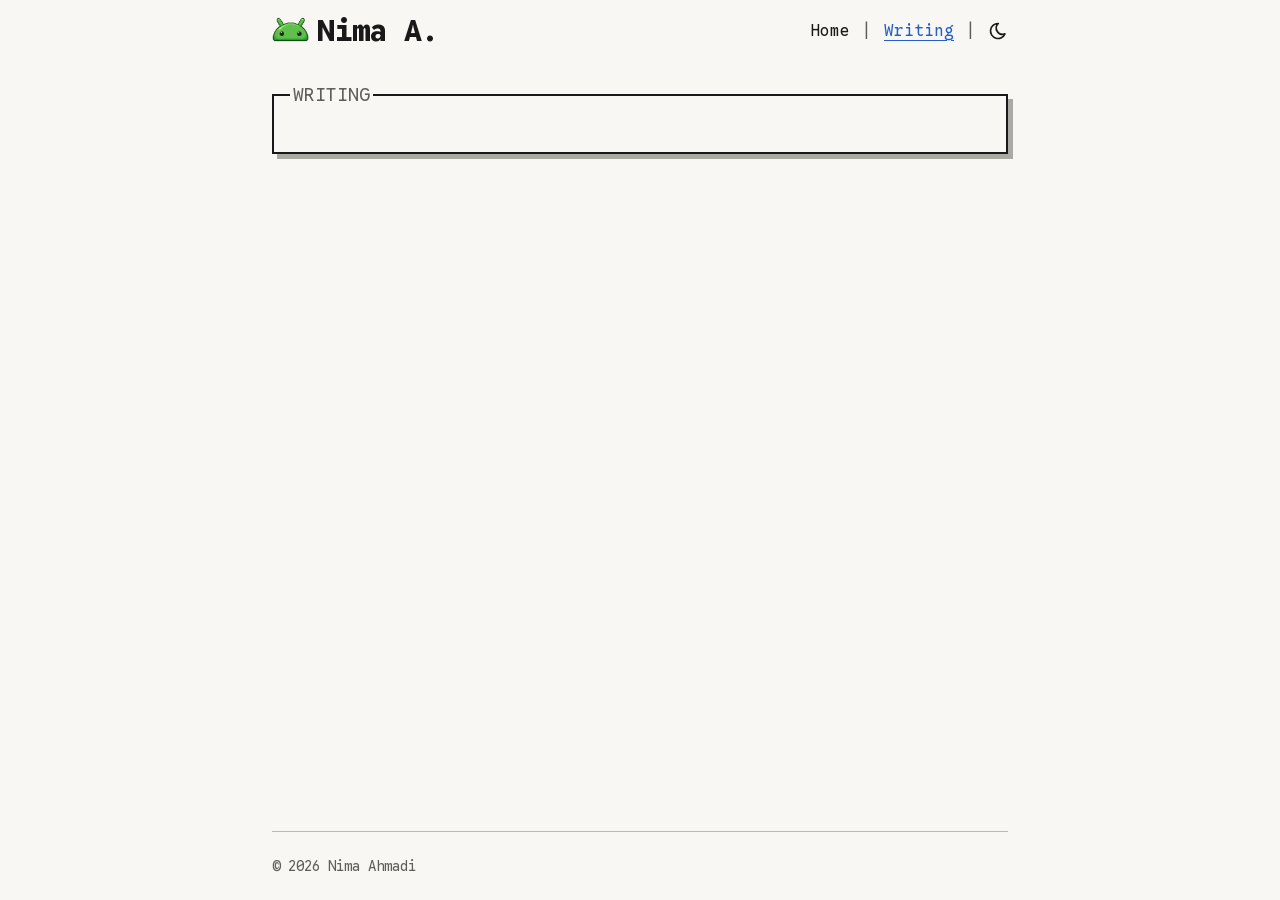
==== posts/index.html @ 6489ce15 "Deploy site" ====
<!DOCTYPE html><html dir="ltr" lang="en" class="overflow-y-scroll scroll-smooth"><head><meta charset="UTF-8"><meta name="viewport" content="width=device-width, initial-scale=1"><link rel="icon" href="/favicon.ico"><link rel="canonical" href="https://nima-ahmadi.github.io/posts/"><meta name="generator" content="Astro v7.2.2"><!-- Font --><style>@font-face{font-family:"Google Sans Code-1a30c214885cb404";src:url("/_astro/fonts/02154cca78ac33f2.woff") format("woff"), url("/_astro/fonts/478e42e4694872ef.ttf") format("truetype");font-display:swap;font-weight:300;font-style:italic;}@font-face{font-family:"Google Sans Code-1a30c214885cb404";src:url("/_astro/fonts/3a32a7a7a67f4f58.woff") format("woff"), url("/_astro/fonts/0863f4f6964aa89c.ttf") format("truetype");font-display:swap;font-weight:400;font-style:italic;}@font-face{font-family:"Google Sans Code-1a30c214885cb404";src:url("/_astro/fonts/a5c5808c25effec9.woff") format("woff"), url("/_astro/fonts/792eded6cb3f0350.ttf") format("truetype");font-display:swap;font-weight:500;font-style:italic;}@font-face{font-family:"Google Sans Code-1a30c214885cb404";src:url("/_astro/fonts/14314705006234cb.woff") format("woff"), url("/_astro/fonts/87d8fc1072d4917b.ttf") format("truetype");font-display:swap;font-weight:600;font-style:italic;}@font-face{font-family:"Google Sans Code-1a30c214885cb404";src:url("/_astro/fonts/c33265ba093eb291.woff") format("woff"), url("/_astro/fonts/ec883ed4db81a7d9.ttf") format("truetype");font-display:swap;font-weight:700;font-style:italic;}@font-face{font-family:"Google Sans Code-1a30c214885cb404";src:url("/_astro/fonts/c26ad40d3b1d9169.woff") format("woff"), url("/_astro/fonts/7a5ee0cfcde31b81.ttf") format("truetype");font-display:swap;font-weight:300;font-style:normal;}@font-face{font-family:"Google Sans Code-1a30c214885cb404";src:url("/_astro/fonts/87ca066ba5b2c7cf.woff") format("woff"), url("/_astro/fonts/f4e25dfe9d6152ec.ttf") format("truetype");font-display:swap;font-weight:400;font-style:normal;}@font-face{font-family:"Google Sans Code-1a30c214885cb404";src:url("/_astro/fonts/a9a0e80c053be3d5.woff") format("woff"), url("/_astro/fonts/a9df48ecd03749e4.ttf") format("truetype");font-display:swap;font-weight:500;font-style:normal;}@font-face{font-family:"Google Sans Code-1a30c214885cb404";src:url("/_astro/fonts/da468df88542c99b.woff") format("woff"), url("/_astro/fonts/90f9809471092714.ttf") format("truetype");font-display:swap;font-weight:600;font-style:normal;}@font-face{font-family:"Google Sans Code-1a30c214885cb404";src:url("/_astro/fonts/f914de358bc554f6.woff") format("woff"), url("/_astro/fonts/dbc9996f99c63e07.ttf") format("truetype");font-display:swap;font-weight:700;font-style:normal;}@font-face{font-family:"Google Sans Code-1a30c214885cb404 fallback: Courier New";src:local("Courier New");font-display:swap;font-weight:300;font-style:italic;size-adjust:99.9837%;ascent-override:96.6157%;descent-override:28.6047%;}@font-face{font-family:"Google Sans Code-1a30c214885cb404 fallback: Courier New";src:local("Courier New");font-display:swap;font-weight:400;font-style:italic;size-adjust:99.9837%;ascent-override:96.6157%;descent-override:28.6047%;}@font-face{font-family:"Google Sans Code-1a30c214885cb404 fallback: Courier New";src:local("Courier New");font-display:swap;font-weight:500;font-style:italic;size-adjust:99.9837%;ascent-override:96.6157%;descent-override:28.6047%;}@font-face{font-family:"Google Sans Code-1a30c214885cb404 fallback: Courier New";src:local("Courier New");font-display:swap;font-weight:600;font-style:italic;size-adjust:99.9837%;ascent-override:96.6157%;descent-override:28.6047%;}@font-face{font-family:"Google Sans Code-1a30c214885cb404 fallback: Courier New";src:local("Courier New");font-display:swap;font-weight:700;font-style:italic;size-adjust:99.9837%;ascent-override:96.6157%;descent-override:28.6047%;}@font-face{font-family:"Google Sans Code-1a30c214885cb404 fallback: Courier New";src:local("Courier New");font-display:swap;font-weight:300;font-style:normal;size-adjust:99.9837%;ascent-override:96.6157%;descent-override:28.6047%;}@font-face{font-family:"Google Sans Code-1a30c214885cb404 fallback: Courier New";src:local("Courier New");font-display:swap;font-weight:400;font-style:normal;size-adjust:99.9837%;ascent-override:96.6157%;descent-override:28.6047%;}@font-face{font-family:"Google Sans Code-1a30c214885cb404 fallback: Courier New";src:local("Courier New");font-display:swap;font-weight:500;font-style:normal;size-adjust:99.9837%;ascent-override:96.6157%;descent-override:28.6047%;}@font-face{font-family:"Google Sans Code-1a30c214885cb404 fallback: Courier New";src:local("Courier New");font-display:swap;font-weight:600;font-style:normal;size-adjust:99.9837%;ascent-override:96.6157%;descent-override:28.6047%;}@font-face{font-family:"Google Sans Code-1a30c214885cb404 fallback: Courier New";src:local("Courier New");font-display:swap;font-weight:700;font-style:normal;size-adjust:99.9837%;ascent-override:96.6157%;descent-override:28.6047%;}:root{--font-google-sans-code:"Google Sans Code-1a30c214885cb404","Google Sans Code-1a30c214885cb404 fallback: Courier New",monospace;}</style><style>@font-face{font-family:"Google Sans Flex-7e3bbe0d5aab8e78";src:url("/_astro/fonts/c007205b157f31c2.woff") format("woff"), url("/_astro/fonts/8dbb9a4ffa7fe621.ttf") format("truetype");font-display:swap;font-weight:400;font-style:normal;font-stretch:normal;}@font-face{font-family:"Google Sans Flex-7e3bbe0d5aab8e78";src:url("/_astro/fonts/96e01c190db98444.woff") format("woff"), url("/_astro/fonts/3e9b206f0b5d7678.ttf") format("truetype");font-display:swap;font-weight:600;font-style:normal;font-stretch:normal;}@font-face{font-family:"Google Sans Flex-7e3bbe0d5aab8e78";src:url("/_astro/fonts/fc94a4844415e57c.woff") format("woff"), url("/_astro/fonts/6ce11a692f69ab77.ttf") format("truetype");font-display:swap;font-weight:700;font-style:normal;font-stretch:normal;}@font-face{font-family:"Google Sans Flex-7e3bbe0d5aab8e78 fallback: Arial";src:local("Arial");font-display:swap;font-weight:400;font-style:normal;size-adjust:101.2784%;ascent-override:95.3806%;descent-override:28.239%;line-gap-override:0%;}@font-face{font-family:"Google Sans Flex-7e3bbe0d5aab8e78 fallback: Arial";src:local("Arial");font-display:swap;font-weight:600;font-style:normal;size-adjust:101.2784%;ascent-override:95.3806%;descent-override:28.239%;line-gap-override:0%;}@font-face{font-family:"Google Sans Flex-7e3bbe0d5aab8e78 fallback: Arial Bold";src:local("Arial Bold");font-display:swap;font-weight:700;font-style:normal;size-adjust:94.0663%;ascent-override:102.6935%;descent-override:30.4041%;line-gap-override:0%;}:root{--font-google-sans-flex:"Google Sans Flex-7e3bbe0d5aab8e78","Google Sans Flex-7e3bbe0d5aab8e78 fallback: Arial","Google Sans Flex-7e3bbe0d5aab8e78 fallback: Arial Bold",system-ui,sans-serif;}</style><!-- Primary meta --><title>Writing | Nima A.</title><meta name="title" content="Writing | Nima A."><meta name="description" content="Notes on software, technology, and things I learn along the way."><meta name="author" content="Nima Ahmadi"><link rel="sitemap" href="/sitemap-index.xml"><!-- Open Graph --><meta property="og:type" content="website"><meta property="og:site_name" content="Nima A."><meta property="og:title" content="Writing | Nima A."><meta property="og:description" content="Notes on software, technology, and things I learn along the way."><meta property="og:url" content="https://nima-ahmadi.github.io/posts/"><meta property="og:image" content="https://nima-ahmadi.github.io/default-og.jpg"><!-- Twitter / X --><meta property="twitter:card" content="summary_large_image"><meta property="twitter:url" content="https://nima-ahmadi.github.io/posts/"><meta property="twitter:title" content="Writing | Nima A."><meta property="twitter:description" content="Notes on software, technology, and things I learn along the way."><meta property="twitter:image" content="https://nima-ahmadi.github.io/default-og.jpg"><!-- RSS autodiscovery --><link rel="alternate" type="application/rss+xml" title="Nima A." href="https://nima-ahmadi.github.io/rss.xml/"><!-- Filled at runtime by theme.ts to match the current background colour --><meta name="theme-color" content=""><!-- Extra head content injected by child layouts (e.g. JSON-LD, article meta) --><!--
      Inline FOUC-prevention script: sets data-theme on <html> before
      the browser paints. Runs synchronously, no defer/async.
    --><script>
      (function () {
        const stored = localStorage.getItem("theme");
        const prefersDark = window.matchMedia(
          "(prefers-color-scheme: dark)"
        ).matches;
        const theme = stored ?? (prefersDark ? "dark" : "light");
        const root = document.firstElementChild;
        root?.setAttribute("data-theme", theme);
        root?.classList.toggle("dark", theme === "dark");
        // Expose value so theme.ts can skip re-detection.
        window.__theme = { value: theme };
      })();
    </script><link rel="stylesheet" href="/_astro/Footer.Ca61XOaS.css"></head><body class="bg-background font-app text-foreground selection:bg-accent/75 selection:text-accent-foreground flex min-h-svh flex-col"><a id="skip-to-content" href="#main-content" class="bg-background text-accent absolute inset-s-16 -top-full z-50 px-3 py-2 backdrop-blur-lg transition-all focus:top-4">Skip to content</a><header class="bg-background sticky top-0 z-40"><div class="app-layout py-4"><div class="flex items-center justify-between gap-4"><a href="/" class="flex shrink-0 items-end gap-2 text-2xl leading-none font-bold tracking-tight sm:text-3xl"><span class="mb-[0.12em] w-[1.98rem] shrink-0 sm:w-[2.34rem]" aria-hidden="true"><img src="/android-title.png" alt="" class="block h-auto w-full"></span><span>Nima A.</span></a><nav id="nav-menu" class="shrink-0 text-sm sm:text-base" aria-label="Primary navigation"><ul id="menu-items" class="[&amp;&gt;li+li]:before:text-muted-foreground flex items-center whitespace-nowrap [&amp;&gt;li+li]:before:mx-1.5 [&amp;&gt;li+li]:before:content-['|'] sm:[&amp;&gt;li+li]:before:mx-3"><li><a href="/" class="hover:text-accent">Home</a></li><li><a href="/posts/" class="hover:text-accent active-nav">Writing</a></li><li class="inline-flex items-center"><button id="theme-btn" class="hover:text-accent relative size-5" title="Toggle theme" aria-label="auto" aria-live="polite"><svg width="24" height="24" fill="none" stroke="currentColor" stroke-linecap="round" stroke-linejoin="round" stroke-width="2" class="absolute top-1/2 left-1/2 size-5 -translate-1/2 scale-100 rotate-0 transition-all dark:scale-0 dark:-rotate-90" viewBox="0 0 24 24"><path stroke="none" d="M0 0h24v24H0z" /><path d="M12 3h.393a7.5 7.5 0 0 0 7.92 12.446A9 9 0 1 1 12 2.992z" /></svg><svg width="24" height="24" fill="none" stroke="currentColor" stroke-linecap="round" stroke-linejoin="round" stroke-width="2" class="absolute top-1/2 left-1/2 size-5 -translate-1/2 scale-0 rotate-90 transition-all dark:scale-100 dark:rotate-0" viewBox="0 0 24 24"><path stroke="none" d="M0 0h24v24H0z" /><path d="M14.828 14.828a4 4 0 1 0-5.656-5.656 4 4 0 0 0 5.656 5.656M6.343 17.657l-1.414 1.414M6.343 6.343 4.929 4.929M17.657 6.343l1.414-1.414M17.657 17.657l1.414 1.414M4 12H2M12 4V2M20 12h2M12 20v2" /></svg></button></li></ul></nav></div></div></header><script type="module">function e(){let e=document.getElementById(`skip-to-content`);e&&e.addEventListener(`click`,e=>{if(e.defaultPrevented||e.metaKey||e.ctrlKey||e.shiftKey||e.button!==0)return;e.preventDefault();let t=document.getElementById(`main-content`);t&&(t.setAttribute(`tabindex`,`-1`),t.addEventListener(`blur`,()=>t.removeAttribute(`tabindex`),{once:!0}),t.focus(),t.scrollIntoView({behavior:`smooth`}))})}e(),document.addEventListener(`astro:after-swap`,e);</script><main id="main-content" class="app-layout pb-10"><section class="resume-box px-4 pt-7 pb-5 sm:px-5 sm:pt-8 sm:pb-6"><h1 class="resume-box__title uppercase">Writing</h1><ul></ul></section></main><footer class="app-layout mt-auto"><div class="resume-rule text-muted-foreground flex items-center border-t py-6 text-sm"><span>&#169; 2026 Nima Ahmadi</span></div></footer><script type="module">var e=`theme`,t=`light`,n=`dark`;function r(){return localStorage.getItem(e)||(window.matchMedia(`(prefers-color-scheme: dark)`).matches?n:t)}var i=window.__theme?.value??r();function a(){localStorage.setItem(e,i),o()}function o(){let e=document.firstElementChild;e?.setAttribute(`data-theme`,i),e?.classList.toggle(`dark`,i===n),document.querySelector(`#theme-btn`)?.setAttribute(`aria-label`,i);let t=window.getComputedStyle(document.body).backgroundColor;document.querySelector(`meta[name='theme-color']`)?.setAttribute(`content`,t)}function s(){o(),document.querySelector(`#theme-btn`)?.addEventListener(`click`,()=>{i=i===t?n:t,a()})}s(),document.addEventListener(`astro:after-swap`,s),document.addEventListener(`astro:before-swap`,e=>{let t=document.querySelector(`meta[name='theme-color']`)?.getAttribute(`content`);t&&e.newDocument.querySelector(`meta[name='theme-color']`)?.setAttribute(`content`,t)}),window.matchMedia(`(prefers-color-scheme: dark)`).addEventListener(`change`,({matches:e})=>{i=e?n:t,a()});</script><!-- Cloudflare Web Analytics --><script type="module" src="https://static.cloudflareinsights.com/beacon.min.js" data-cf-beacon="{&quot;token&quot;:&quot;90bd31f559d44cb6887a6558af90f5fe&quot;}"></script><!-- End Cloudflare Web Analytics --></body></html>
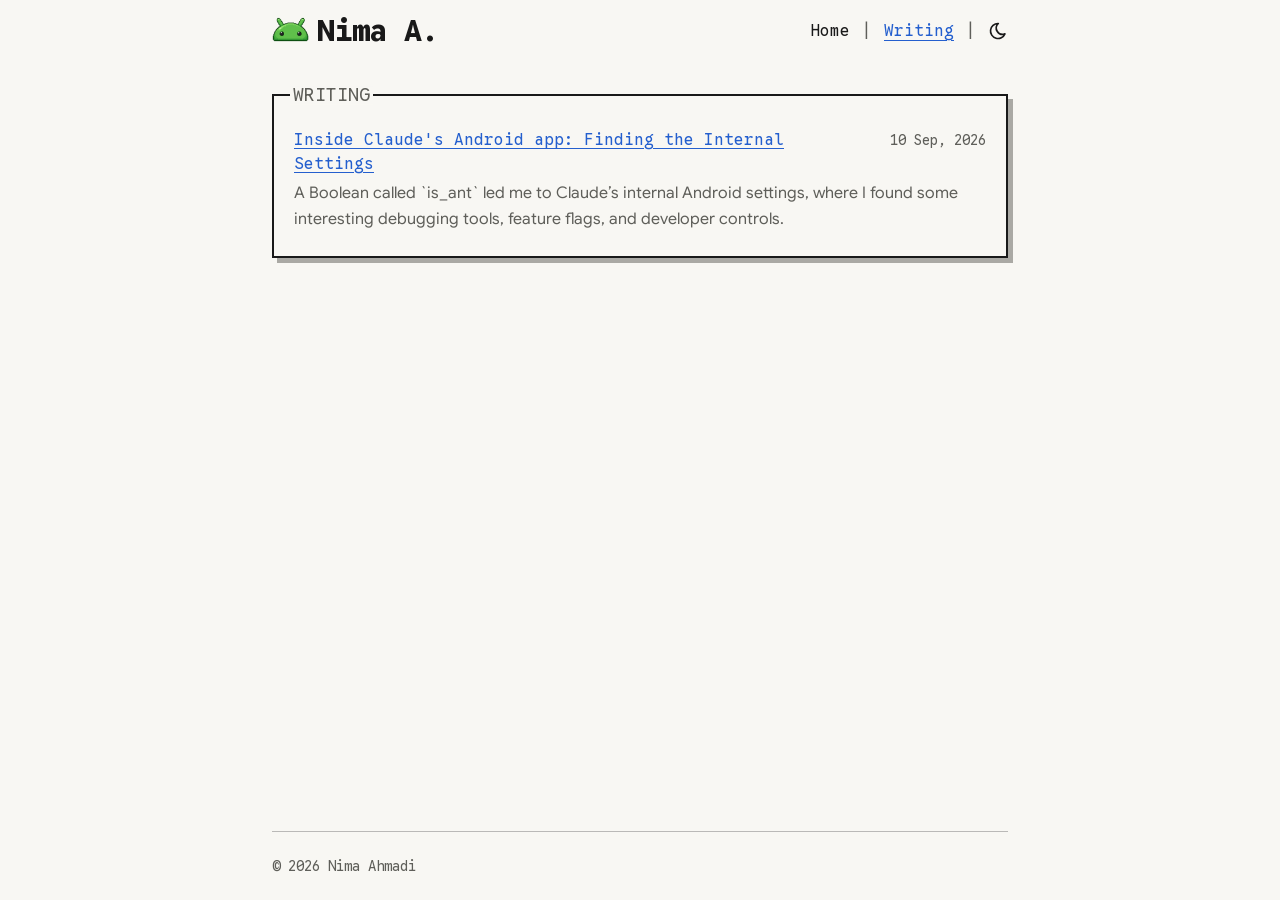
==== commit abf3e37a: "Deploy site" ====
--- a/posts/index.html
+++ b/posts/index.html
@@ -14,4 +14,4 @@
         // Expose value so theme.ts can skip re-detection.
         window.__theme = { value: theme };
       })();
-    </script><link rel="stylesheet" href="/_astro/Footer.Ca61XOaS.css"></head><body class="bg-background font-app text-foreground selection:bg-accent/75 selection:text-accent-foreground flex min-h-svh flex-col"><a id="skip-to-content" href="#main-content" class="bg-background text-accent absolute inset-s-16 -top-full z-50 px-3 py-2 backdrop-blur-lg transition-all focus:top-4">Skip to content</a><header class="bg-background sticky top-0 z-40"><div class="app-layout py-4"><div class="flex items-center justify-between gap-4"><a href="/" class="flex shrink-0 items-end gap-2 text-2xl leading-none font-bold tracking-tight sm:text-3xl"><span class="mb-[0.12em] w-[1.98rem] shrink-0 sm:w-[2.34rem]" aria-hidden="true"><img src="/android-title.png" alt="" class="block h-auto w-full"></span><span>Nima A.</span></a><nav id="nav-menu" class="shrink-0 text-sm sm:text-base" aria-label="Primary navigation"><ul id="menu-items" class="[&amp;&gt;li+li]:before:text-muted-foreground flex items-center whitespace-nowrap [&amp;&gt;li+li]:before:mx-1.5 [&amp;&gt;li+li]:before:content-['|'] sm:[&amp;&gt;li+li]:before:mx-3"><li><a href="/" class="hover:text-accent">Home</a></li><li><a href="/posts/" class="hover:text-accent active-nav">Writing</a></li><li class="inline-flex items-center"><button id="theme-btn" class="hover:text-accent relative size-5" title="Toggle theme" aria-label="auto" aria-live="polite"><svg width="24" height="24" fill="none" stroke="currentColor" stroke-linecap="round" stroke-linejoin="round" stroke-width="2" class="absolute top-1/2 left-1/2 size-5 -translate-1/2 scale-100 rotate-0 transition-all dark:scale-0 dark:-rotate-90" viewBox="0 0 24 24"><path stroke="none" d="M0 0h24v24H0z" /><path d="M12 3h.393a7.5 7.5 0 0 0 7.92 12.446A9 9 0 1 1 12 2.992z" /></svg><svg width="24" height="24" fill="none" stroke="currentColor" stroke-linecap="round" stroke-linejoin="round" stroke-width="2" class="absolute top-1/2 left-1/2 size-5 -translate-1/2 scale-0 rotate-90 transition-all dark:scale-100 dark:rotate-0" viewBox="0 0 24 24"><path stroke="none" d="M0 0h24v24H0z" /><path d="M14.828 14.828a4 4 0 1 0-5.656-5.656 4 4 0 0 0 5.656 5.656M6.343 17.657l-1.414 1.414M6.343 6.343 4.929 4.929M17.657 6.343l1.414-1.414M17.657 17.657l1.414 1.414M4 12H2M12 4V2M20 12h2M12 20v2" /></svg></button></li></ul></nav></div></div></header><script type="module">function e(){let e=document.getElementById(`skip-to-content`);e&&e.addEventListener(`click`,e=>{if(e.defaultPrevented||e.metaKey||e.ctrlKey||e.shiftKey||e.button!==0)return;e.preventDefault();let t=document.getElementById(`main-content`);t&&(t.setAttribute(`tabindex`,`-1`),t.addEventListener(`blur`,()=>t.removeAttribute(`tabindex`),{once:!0}),t.focus(),t.scrollIntoView({behavior:`smooth`}))})}e(),document.addEventListener(`astro:after-swap`,e);</script><main id="main-content" class="app-layout pb-10"><section class="resume-box px-4 pt-7 pb-5 sm:px-5 sm:pt-8 sm:pb-6"><h1 class="resume-box__title uppercase">Writing</h1><ul></ul></section></main><footer class="app-layout mt-auto"><div class="resume-rule text-muted-foreground flex items-center border-t py-6 text-sm"><span>&#169; 2026 Nima Ahmadi</span></div></footer><script type="module">var e=`theme`,t=`light`,n=`dark`;function r(){return localStorage.getItem(e)||(window.matchMedia(`(prefers-color-scheme: dark)`).matches?n:t)}var i=window.__theme?.value??r();function a(){localStorage.setItem(e,i),o()}function o(){let e=document.firstElementChild;e?.setAttribute(`data-theme`,i),e?.classList.toggle(`dark`,i===n),document.querySelector(`#theme-btn`)?.setAttribute(`aria-label`,i);let t=window.getComputedStyle(document.body).backgroundColor;document.querySelector(`meta[name='theme-color']`)?.setAttribute(`content`,t)}function s(){o(),document.querySelector(`#theme-btn`)?.addEventListener(`click`,()=>{i=i===t?n:t,a()})}s(),document.addEventListener(`astro:after-swap`,s),document.addEventListener(`astro:before-swap`,e=>{let t=document.querySelector(`meta[name='theme-color']`)?.getAttribute(`content`);t&&e.newDocument.querySelector(`meta[name='theme-color']`)?.setAttribute(`content`,t)}),window.matchMedia(`(prefers-color-scheme: dark)`).addEventListener(`change`,({matches:e})=>{i=e?n:t,a()});</script><!-- Cloudflare Web Analytics --><script type="module" src="https://static.cloudflareinsights.com/beacon.min.js" data-cf-beacon="{&quot;token&quot;:&quot;90bd31f559d44cb6887a6558af90f5fe&quot;}"></script><!-- End Cloudflare Web Analytics --></body></html>+    </script><link rel="stylesheet" href="/_astro/Footer.AGkFsKWW.css"></head><body class="bg-background font-app text-foreground selection:bg-accent/75 selection:text-accent-foreground flex min-h-svh flex-col"><a id="skip-to-content" href="#main-content" class="bg-background text-accent absolute inset-s-16 -top-full z-50 px-3 py-2 backdrop-blur-lg transition-all focus:top-4">Skip to content</a><header class="bg-background sticky top-0 z-40"><div class="app-layout py-4"><div class="flex items-center justify-between gap-4"><a href="/" class="flex shrink-0 items-end gap-2 text-2xl leading-none font-bold tracking-tight sm:text-3xl"><span class="mb-[0.12em] w-[1.98rem] shrink-0 sm:w-[2.34rem]" aria-hidden="true"><img src="/android-title.png" alt="" class="block h-auto w-full"></span><span>Nima A.</span></a><nav id="nav-menu" class="shrink-0 text-sm sm:text-base" aria-label="Primary navigation"><ul id="menu-items" class="[&amp;&gt;li+li]:before:text-muted-foreground flex items-center whitespace-nowrap [&amp;&gt;li+li]:before:mx-1.5 [&amp;&gt;li+li]:before:content-['|'] sm:[&amp;&gt;li+li]:before:mx-3"><li><a href="/" class="hover:text-accent">Home</a></li><li><a href="/posts/" class="hover:text-accent active-nav">Writing</a></li><li class="inline-flex items-center"><button id="theme-btn" class="hover:text-accent relative size-5" title="Toggle theme" aria-label="auto" aria-live="polite"><svg width="24" height="24" fill="none" stroke="currentColor" stroke-linecap="round" stroke-linejoin="round" stroke-width="2" class="absolute top-1/2 left-1/2 size-5 -translate-1/2 scale-100 rotate-0 transition-all dark:scale-0 dark:-rotate-90" viewBox="0 0 24 24"><path stroke="none" d="M0 0h24v24H0z" /><path d="M12 3h.393a7.5 7.5 0 0 0 7.92 12.446A9 9 0 1 1 12 2.992z" /></svg><svg width="24" height="24" fill="none" stroke="currentColor" stroke-linecap="round" stroke-linejoin="round" stroke-width="2" class="absolute top-1/2 left-1/2 size-5 -translate-1/2 scale-0 rotate-90 transition-all dark:scale-100 dark:rotate-0" viewBox="0 0 24 24"><path stroke="none" d="M0 0h24v24H0z" /><path d="M14.828 14.828a4 4 0 1 0-5.656-5.656 4 4 0 0 0 5.656 5.656M6.343 17.657l-1.414 1.414M6.343 6.343 4.929 4.929M17.657 6.343l1.414-1.414M17.657 17.657l1.414 1.414M4 12H2M12 4V2M20 12h2M12 20v2" /></svg></button></li></ul></nav></div></div></header><script type="module">function e(){let e=document.getElementById(`skip-to-content`);e&&e.addEventListener(`click`,e=>{if(e.defaultPrevented||e.metaKey||e.ctrlKey||e.shiftKey||e.button!==0)return;e.preventDefault();let t=document.getElementById(`main-content`);t&&(t.setAttribute(`tabindex`,`-1`),t.addEventListener(`blur`,()=>t.removeAttribute(`tabindex`),{once:!0}),t.focus(),t.scrollIntoView({behavior:`smooth`}))})}e(),document.addEventListener(`astro:after-swap`,e);</script><main id="main-content" class="app-layout pb-10"><section class="resume-box px-4 pt-7 pb-5 sm:px-5 sm:pt-8 sm:pb-6"><h1 class="resume-box__title uppercase">Writing</h1><ul><li class="group resume-rule relative border-b py-4 first:pt-0 last:border-b-0 last:pb-0"><div class="flex flex-col gap-x-5 sm:flex-row sm:items-baseline sm:justify-between"><a href="/posts/claude-android-internal-settings/" class="resume-link after:absolute after:inset-0 after:content-['']"><h2 class="text-base font-normal">Inside Claude&#39;s Android app: Finding the Internal Settings</h2></a><div class="text-muted-foreground flex items-center gap-x-1 shrink-0 [&amp;_time]:text-sm"><time class="text-xs" datetime="2026-09-10T04:00:00.000Z">10 Sep, 2026</time></div></div><p class="text-muted-foreground font-article mt-1 text-base leading-relaxed">A Boolean called `is_ant` led me to Claude’s internal Android settings, where I found some interesting debugging tools, feature flags, and developer controls.</p></li></ul></section></main><footer class="app-layout mt-auto"><div class="resume-rule text-muted-foreground flex items-center border-t py-6 text-sm"><span>&#169; 2026 Nima Ahmadi</span></div></footer><script type="module">var e=`theme`,t=`light`,n=`dark`;function r(){return localStorage.getItem(e)||(window.matchMedia(`(prefers-color-scheme: dark)`).matches?n:t)}var i=window.__theme?.value??r();function a(){localStorage.setItem(e,i),o()}function o(){let e=document.firstElementChild;e?.setAttribute(`data-theme`,i),e?.classList.toggle(`dark`,i===n),document.querySelector(`#theme-btn`)?.setAttribute(`aria-label`,i);let t=window.getComputedStyle(document.body).backgroundColor;document.querySelector(`meta[name='theme-color']`)?.setAttribute(`content`,t)}function s(){o(),document.querySelector(`#theme-btn`)?.addEventListener(`click`,()=>{i=i===t?n:t,a()})}s(),document.addEventListener(`astro:after-swap`,s),document.addEventListener(`astro:before-swap`,e=>{let t=document.querySelector(`meta[name='theme-color']`)?.getAttribute(`content`);t&&e.newDocument.querySelector(`meta[name='theme-color']`)?.setAttribute(`content`,t)}),window.matchMedia(`(prefers-color-scheme: dark)`).addEventListener(`change`,({matches:e})=>{i=e?n:t,a()});</script><!-- Cloudflare Web Analytics --><script type="module" src="https://static.cloudflareinsights.com/beacon.min.js" data-cf-beacon="{&quot;token&quot;:&quot;90bd31f559d44cb6887a6558af90f5fe&quot;}"></script><!-- End Cloudflare Web Analytics --></body></html>
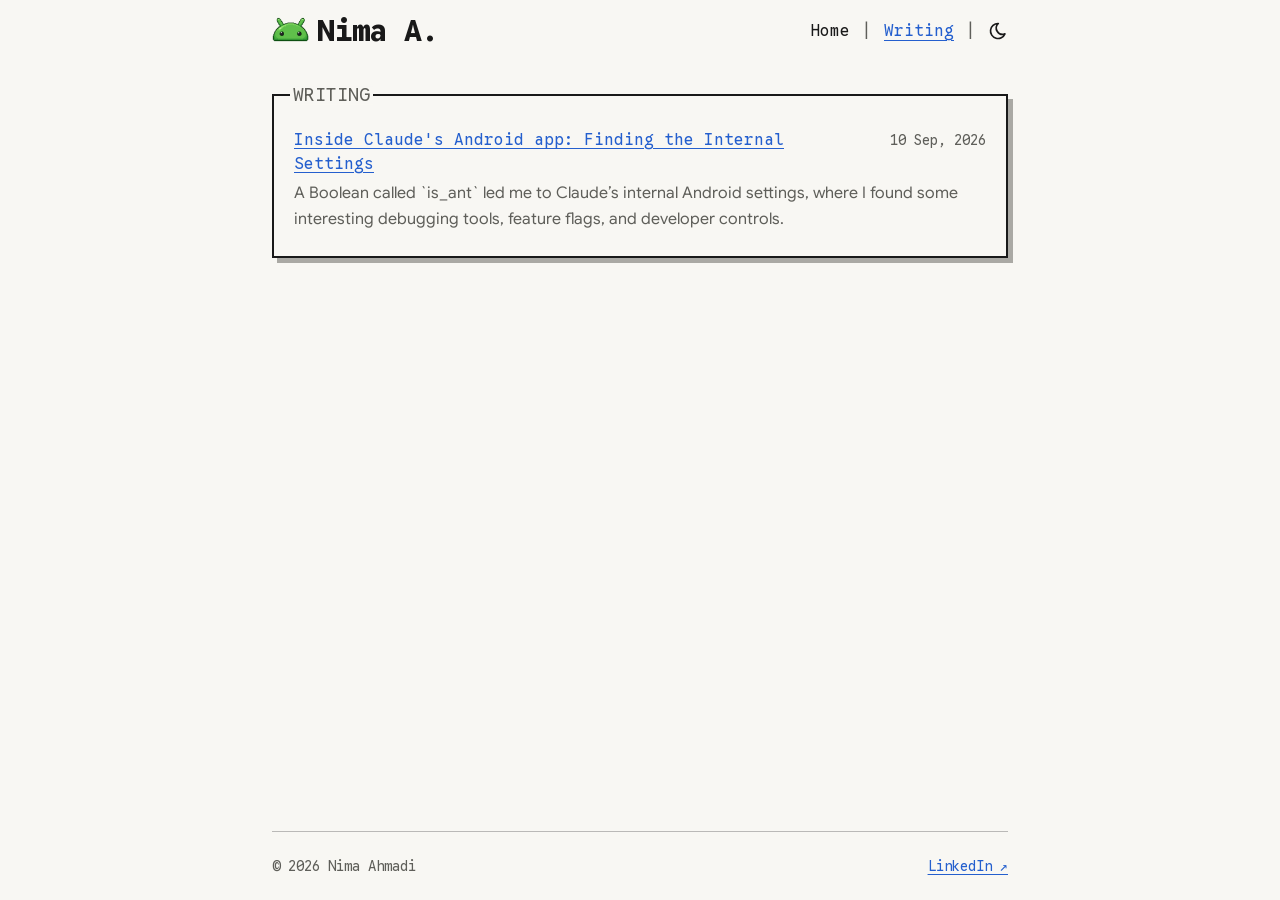
==== commit f00a5d2d: "Deploy site" ====
--- a/posts/index.html
+++ b/posts/index.html
@@ -1,4 +1,4 @@
-<!DOCTYPE html><html dir="ltr" lang="en" class="overflow-y-scroll scroll-smooth"><head><meta charset="UTF-8"><meta name="viewport" content="width=device-width, initial-scale=1"><link rel="icon" href="/favicon.ico"><link rel="canonical" href="https://nima-ahmadi.github.io/posts/"><meta name="generator" content="Astro v7.2.2"><!-- Font --><style>@font-face{font-family:"Google Sans Code-1a30c214885cb404";src:url("/_astro/fonts/02154cca78ac33f2.woff") format("woff"), url("/_astro/fonts/478e42e4694872ef.ttf") format("truetype");font-display:swap;font-weight:300;font-style:italic;}@font-face{font-family:"Google Sans Code-1a30c214885cb404";src:url("/_astro/fonts/3a32a7a7a67f4f58.woff") format("woff"), url("/_astro/fonts/0863f4f6964aa89c.ttf") format("truetype");font-display:swap;font-weight:400;font-style:italic;}@font-face{font-family:"Google Sans Code-1a30c214885cb404";src:url("/_astro/fonts/a5c5808c25effec9.woff") format("woff"), url("/_astro/fonts/792eded6cb3f0350.ttf") format("truetype");font-display:swap;font-weight:500;font-style:italic;}@font-face{font-family:"Google Sans Code-1a30c214885cb404";src:url("/_astro/fonts/14314705006234cb.woff") format("woff"), url("/_astro/fonts/87d8fc1072d4917b.ttf") format("truetype");font-display:swap;font-weight:600;font-style:italic;}@font-face{font-family:"Google Sans Code-1a30c214885cb404";src:url("/_astro/fonts/c33265ba093eb291.woff") format("woff"), url("/_astro/fonts/ec883ed4db81a7d9.ttf") format("truetype");font-display:swap;font-weight:700;font-style:italic;}@font-face{font-family:"Google Sans Code-1a30c214885cb404";src:url("/_astro/fonts/c26ad40d3b1d9169.woff") format("woff"), url("/_astro/fonts/7a5ee0cfcde31b81.ttf") format("truetype");font-display:swap;font-weight:300;font-style:normal;}@font-face{font-family:"Google Sans Code-1a30c214885cb404";src:url("/_astro/fonts/87ca066ba5b2c7cf.woff") format("woff"), url("/_astro/fonts/f4e25dfe9d6152ec.ttf") format("truetype");font-display:swap;font-weight:400;font-style:normal;}@font-face{font-family:"Google Sans Code-1a30c214885cb404";src:url("/_astro/fonts/a9a0e80c053be3d5.woff") format("woff"), url("/_astro/fonts/a9df48ecd03749e4.ttf") format("truetype");font-display:swap;font-weight:500;font-style:normal;}@font-face{font-family:"Google Sans Code-1a30c214885cb404";src:url("/_astro/fonts/da468df88542c99b.woff") format("woff"), url("/_astro/fonts/90f9809471092714.ttf") format("truetype");font-display:swap;font-weight:600;font-style:normal;}@font-face{font-family:"Google Sans Code-1a30c214885cb404";src:url("/_astro/fonts/f914de358bc554f6.woff") format("woff"), url("/_astro/fonts/dbc9996f99c63e07.ttf") format("truetype");font-display:swap;font-weight:700;font-style:normal;}@font-face{font-family:"Google Sans Code-1a30c214885cb404 fallback: Courier New";src:local("Courier New");font-display:swap;font-weight:300;font-style:italic;size-adjust:99.9837%;ascent-override:96.6157%;descent-override:28.6047%;}@font-face{font-family:"Google Sans Code-1a30c214885cb404 fallback: Courier New";src:local("Courier New");font-display:swap;font-weight:400;font-style:italic;size-adjust:99.9837%;ascent-override:96.6157%;descent-override:28.6047%;}@font-face{font-family:"Google Sans Code-1a30c214885cb404 fallback: Courier New";src:local("Courier New");font-display:swap;font-weight:500;font-style:italic;size-adjust:99.9837%;ascent-override:96.6157%;descent-override:28.6047%;}@font-face{font-family:"Google Sans Code-1a30c214885cb404 fallback: Courier New";src:local("Courier New");font-display:swap;font-weight:600;font-style:italic;size-adjust:99.9837%;ascent-override:96.6157%;descent-override:28.6047%;}@font-face{font-family:"Google Sans Code-1a30c214885cb404 fallback: Courier New";src:local("Courier New");font-display:swap;font-weight:700;font-style:italic;size-adjust:99.9837%;ascent-override:96.6157%;descent-override:28.6047%;}@font-face{font-family:"Google Sans Code-1a30c214885cb404 fallback: Courier New";src:local("Courier New");font-display:swap;font-weight:300;font-style:normal;size-adjust:99.9837%;ascent-override:96.6157%;descent-override:28.6047%;}@font-face{font-family:"Google Sans Code-1a30c214885cb404 fallback: Courier New";src:local("Courier New");font-display:swap;font-weight:400;font-style:normal;size-adjust:99.9837%;ascent-override:96.6157%;descent-override:28.6047%;}@font-face{font-family:"Google Sans Code-1a30c214885cb404 fallback: Courier New";src:local("Courier New");font-display:swap;font-weight:500;font-style:normal;size-adjust:99.9837%;ascent-override:96.6157%;descent-override:28.6047%;}@font-face{font-family:"Google Sans Code-1a30c214885cb404 fallback: Courier New";src:local("Courier New");font-display:swap;font-weight:600;font-style:normal;size-adjust:99.9837%;ascent-override:96.6157%;descent-override:28.6047%;}@font-face{font-family:"Google Sans Code-1a30c214885cb404 fallback: Courier New";src:local("Courier New");font-display:swap;font-weight:700;font-style:normal;size-adjust:99.9837%;ascent-override:96.6157%;descent-override:28.6047%;}:root{--font-google-sans-code:"Google Sans Code-1a30c214885cb404","Google Sans Code-1a30c214885cb404 fallback: Courier New",monospace;}</style><style>@font-face{font-family:"Google Sans Flex-7e3bbe0d5aab8e78";src:url("/_astro/fonts/c007205b157f31c2.woff") format("woff"), url("/_astro/fonts/8dbb9a4ffa7fe621.ttf") format("truetype");font-display:swap;font-weight:400;font-style:normal;font-stretch:normal;}@font-face{font-family:"Google Sans Flex-7e3bbe0d5aab8e78";src:url("/_astro/fonts/96e01c190db98444.woff") format("woff"), url("/_astro/fonts/3e9b206f0b5d7678.ttf") format("truetype");font-display:swap;font-weight:600;font-style:normal;font-stretch:normal;}@font-face{font-family:"Google Sans Flex-7e3bbe0d5aab8e78";src:url("/_astro/fonts/fc94a4844415e57c.woff") format("woff"), url("/_astro/fonts/6ce11a692f69ab77.ttf") format("truetype");font-display:swap;font-weight:700;font-style:normal;font-stretch:normal;}@font-face{font-family:"Google Sans Flex-7e3bbe0d5aab8e78 fallback: Arial";src:local("Arial");font-display:swap;font-weight:400;font-style:normal;size-adjust:101.2784%;ascent-override:95.3806%;descent-override:28.239%;line-gap-override:0%;}@font-face{font-family:"Google Sans Flex-7e3bbe0d5aab8e78 fallback: Arial";src:local("Arial");font-display:swap;font-weight:600;font-style:normal;size-adjust:101.2784%;ascent-override:95.3806%;descent-override:28.239%;line-gap-override:0%;}@font-face{font-family:"Google Sans Flex-7e3bbe0d5aab8e78 fallback: Arial Bold";src:local("Arial Bold");font-display:swap;font-weight:700;font-style:normal;size-adjust:94.0663%;ascent-override:102.6935%;descent-override:30.4041%;line-gap-override:0%;}:root{--font-google-sans-flex:"Google Sans Flex-7e3bbe0d5aab8e78","Google Sans Flex-7e3bbe0d5aab8e78 fallback: Arial","Google Sans Flex-7e3bbe0d5aab8e78 fallback: Arial Bold",system-ui,sans-serif;}</style><!-- Primary meta --><title>Writing | Nima A.</title><meta name="title" content="Writing | Nima A."><meta name="description" content="Notes on software, technology, and things I learn along the way."><meta name="author" content="Nima Ahmadi"><link rel="sitemap" href="/sitemap-index.xml"><!-- Open Graph --><meta property="og:type" content="website"><meta property="og:site_name" content="Nima A."><meta property="og:title" content="Writing | Nima A."><meta property="og:description" content="Notes on software, technology, and things I learn along the way."><meta property="og:url" content="https://nima-ahmadi.github.io/posts/"><meta property="og:image" content="https://nima-ahmadi.github.io/default-og.jpg"><!-- Twitter / X --><meta property="twitter:card" content="summary_large_image"><meta property="twitter:url" content="https://nima-ahmadi.github.io/posts/"><meta property="twitter:title" content="Writing | Nima A."><meta property="twitter:description" content="Notes on software, technology, and things I learn along the way."><meta property="twitter:image" content="https://nima-ahmadi.github.io/default-og.jpg"><!-- RSS autodiscovery --><link rel="alternate" type="application/rss+xml" title="Nima A." href="https://nima-ahmadi.github.io/rss.xml/"><!-- Filled at runtime by theme.ts to match the current background colour --><meta name="theme-color" content=""><!-- Extra head content injected by child layouts (e.g. JSON-LD, article meta) --><!--
+<!DOCTYPE html><html dir="ltr" lang="en" class="overflow-y-scroll scroll-smooth"><head><meta charset="UTF-8"><meta name="viewport" content="width=device-width, initial-scale=1"><link rel="icon" href="/favicon.ico"><link rel="canonical" href="https://nima-ahmadi.github.io/posts/"><meta name="generator" content="Astro v7.2.2"><!-- Font --><style>@font-face{font-family:"Google Sans Code-1a30c214885cb404";src:url("/_astro/fonts/02154cca78ac33f2.woff") format("woff"), url("/_astro/fonts/478e42e4694872ef.ttf") format("truetype");font-display:swap;font-weight:300;font-style:italic;}@font-face{font-family:"Google Sans Code-1a30c214885cb404";src:url("/_astro/fonts/3a32a7a7a67f4f58.woff") format("woff"), url("/_astro/fonts/0863f4f6964aa89c.ttf") format("truetype");font-display:swap;font-weight:400;font-style:italic;}@font-face{font-family:"Google Sans Code-1a30c214885cb404";src:url("/_astro/fonts/a5c5808c25effec9.woff") format("woff"), url("/_astro/fonts/792eded6cb3f0350.ttf") format("truetype");font-display:swap;font-weight:500;font-style:italic;}@font-face{font-family:"Google Sans Code-1a30c214885cb404";src:url("/_astro/fonts/14314705006234cb.woff") format("woff"), url("/_astro/fonts/87d8fc1072d4917b.ttf") format("truetype");font-display:swap;font-weight:600;font-style:italic;}@font-face{font-family:"Google Sans Code-1a30c214885cb404";src:url("/_astro/fonts/c33265ba093eb291.woff") format("woff"), url("/_astro/fonts/ec883ed4db81a7d9.ttf") format("truetype");font-display:swap;font-weight:700;font-style:italic;}@font-face{font-family:"Google Sans Code-1a30c214885cb404";src:url("/_astro/fonts/c26ad40d3b1d9169.woff") format("woff"), url("/_astro/fonts/7a5ee0cfcde31b81.ttf") format("truetype");font-display:swap;font-weight:300;font-style:normal;}@font-face{font-family:"Google Sans Code-1a30c214885cb404";src:url("/_astro/fonts/87ca066ba5b2c7cf.woff") format("woff"), url("/_astro/fonts/f4e25dfe9d6152ec.ttf") format("truetype");font-display:swap;font-weight:400;font-style:normal;}@font-face{font-family:"Google Sans Code-1a30c214885cb404";src:url("/_astro/fonts/a9a0e80c053be3d5.woff") format("woff"), url("/_astro/fonts/a9df48ecd03749e4.ttf") format("truetype");font-display:swap;font-weight:500;font-style:normal;}@font-face{font-family:"Google Sans Code-1a30c214885cb404";src:url("/_astro/fonts/da468df88542c99b.woff") format("woff"), url("/_astro/fonts/90f9809471092714.ttf") format("truetype");font-display:swap;font-weight:600;font-style:normal;}@font-face{font-family:"Google Sans Code-1a30c214885cb404";src:url("/_astro/fonts/f914de358bc554f6.woff") format("woff"), url("/_astro/fonts/dbc9996f99c63e07.ttf") format("truetype");font-display:swap;font-weight:700;font-style:normal;}@font-face{font-family:"Google Sans Code-1a30c214885cb404 fallback: Courier New";src:local("Courier New");font-display:swap;font-weight:300;font-style:italic;size-adjust:99.9837%;ascent-override:96.6157%;descent-override:28.6047%;}@font-face{font-family:"Google Sans Code-1a30c214885cb404 fallback: Courier New";src:local("Courier New");font-display:swap;font-weight:400;font-style:italic;size-adjust:99.9837%;ascent-override:96.6157%;descent-override:28.6047%;}@font-face{font-family:"Google Sans Code-1a30c214885cb404 fallback: Courier New";src:local("Courier New");font-display:swap;font-weight:500;font-style:italic;size-adjust:99.9837%;ascent-override:96.6157%;descent-override:28.6047%;}@font-face{font-family:"Google Sans Code-1a30c214885cb404 fallback: Courier New";src:local("Courier New");font-display:swap;font-weight:600;font-style:italic;size-adjust:99.9837%;ascent-override:96.6157%;descent-override:28.6047%;}@font-face{font-family:"Google Sans Code-1a30c214885cb404 fallback: Courier New";src:local("Courier New");font-display:swap;font-weight:700;font-style:italic;size-adjust:99.9837%;ascent-override:96.6157%;descent-override:28.6047%;}@font-face{font-family:"Google Sans Code-1a30c214885cb404 fallback: Courier New";src:local("Courier New");font-display:swap;font-weight:300;font-style:normal;size-adjust:99.9837%;ascent-override:96.6157%;descent-override:28.6047%;}@font-face{font-family:"Google Sans Code-1a30c214885cb404 fallback: Courier New";src:local("Courier New");font-display:swap;font-weight:400;font-style:normal;size-adjust:99.9837%;ascent-override:96.6157%;descent-override:28.6047%;}@font-face{font-family:"Google Sans Code-1a30c214885cb404 fallback: Courier New";src:local("Courier New");font-display:swap;font-weight:500;font-style:normal;size-adjust:99.9837%;ascent-override:96.6157%;descent-override:28.6047%;}@font-face{font-family:"Google Sans Code-1a30c214885cb404 fallback: Courier New";src:local("Courier New");font-display:swap;font-weight:600;font-style:normal;size-adjust:99.9837%;ascent-override:96.6157%;descent-override:28.6047%;}@font-face{font-family:"Google Sans Code-1a30c214885cb404 fallback: Courier New";src:local("Courier New");font-display:swap;font-weight:700;font-style:normal;size-adjust:99.9837%;ascent-override:96.6157%;descent-override:28.6047%;}:root{--font-google-sans-code:"Google Sans Code-1a30c214885cb404","Google Sans Code-1a30c214885cb404 fallback: Courier New",monospace;}</style><style>@font-face{font-family:"Google Sans Flex-7e3bbe0d5aab8e78";src:url("/_astro/fonts/c007205b157f31c2.woff") format("woff"), url("/_astro/fonts/8dbb9a4ffa7fe621.ttf") format("truetype");font-display:swap;font-weight:400;font-style:normal;font-stretch:normal;}@font-face{font-family:"Google Sans Flex-7e3bbe0d5aab8e78";src:url("/_astro/fonts/96e01c190db98444.woff") format("woff"), url("/_astro/fonts/3e9b206f0b5d7678.ttf") format("truetype");font-display:swap;font-weight:600;font-style:normal;font-stretch:normal;}@font-face{font-family:"Google Sans Flex-7e3bbe0d5aab8e78";src:url("/_astro/fonts/fc94a4844415e57c.woff") format("woff"), url("/_astro/fonts/6ce11a692f69ab77.ttf") format("truetype");font-display:swap;font-weight:700;font-style:normal;font-stretch:normal;}@font-face{font-family:"Google Sans Flex-7e3bbe0d5aab8e78 fallback: Arial";src:local("Arial");font-display:swap;font-weight:400;font-style:normal;size-adjust:101.2784%;ascent-override:95.3806%;descent-override:28.239%;line-gap-override:0%;}@font-face{font-family:"Google Sans Flex-7e3bbe0d5aab8e78 fallback: Arial";src:local("Arial");font-display:swap;font-weight:600;font-style:normal;size-adjust:101.2784%;ascent-override:95.3806%;descent-override:28.239%;line-gap-override:0%;}@font-face{font-family:"Google Sans Flex-7e3bbe0d5aab8e78 fallback: Arial Bold";src:local("Arial Bold");font-display:swap;font-weight:700;font-style:normal;size-adjust:94.0663%;ascent-override:102.6935%;descent-override:30.4041%;line-gap-override:0%;}:root{--font-google-sans-flex:"Google Sans Flex-7e3bbe0d5aab8e78","Google Sans Flex-7e3bbe0d5aab8e78 fallback: Arial","Google Sans Flex-7e3bbe0d5aab8e78 fallback: Arial Bold",system-ui,sans-serif;}</style><!-- Primary meta --><title>Writing | Nima Ahmadi</title><meta name="title" content="Writing | Nima Ahmadi"><meta name="description" content="Notes on building, breaking, and understanding software—from Android development, reverse engineering, and more."><link rel="sitemap" href="/sitemap.xml"><!-- Open Graph --><meta property="og:type" content="website"><meta property="og:site_name" content="Nima Ahmadi"><meta property="og:title" content="Writing | Nima Ahmadi"><meta property="og:description" content="Notes on building, breaking, and understanding software—from Android development, reverse engineering, and more."><meta property="og:url" content="https://nima-ahmadi.github.io/posts/"><meta property="og:image" content="https://nima-ahmadi.github.io/default-og.jpg"><!-- Twitter / X --><meta property="twitter:card" content="summary_large_image"><meta property="twitter:url" content="https://nima-ahmadi.github.io/posts/"><meta property="twitter:title" content="Writing | Nima Ahmadi"><meta property="twitter:description" content="Notes on building, breaking, and understanding software—from Android development, reverse engineering, and more."><meta property="twitter:image" content="https://nima-ahmadi.github.io/default-og.jpg"><!-- RSS autodiscovery --><link rel="alternate" type="application/rss+xml" title="Nima Ahmadi" href="https://nima-ahmadi.github.io/rss.xml/"><!-- Filled at runtime by theme.ts to match the current background colour --><meta name="theme-color" content=""><!-- Extra head content injected by child layouts (e.g. JSON-LD, article meta) --><!--
       Inline FOUC-prevention script: sets data-theme on <html> before
       the browser paints. Runs synchronously, no defer/async.
     --><script>
@@ -14,4 +14,4 @@
         // Expose value so theme.ts can skip re-detection.
         window.__theme = { value: theme };
       })();
-    </script><link rel="stylesheet" href="/_astro/Footer.AGkFsKWW.css"></head><body class="bg-background font-app text-foreground selection:bg-accent/75 selection:text-accent-foreground flex min-h-svh flex-col"><a id="skip-to-content" href="#main-content" class="bg-background text-accent absolute inset-s-16 -top-full z-50 px-3 py-2 backdrop-blur-lg transition-all focus:top-4">Skip to content</a><header class="bg-background sticky top-0 z-40"><div class="app-layout py-4"><div class="flex items-center justify-between gap-4"><a href="/" class="flex shrink-0 items-end gap-2 text-2xl leading-none font-bold tracking-tight sm:text-3xl"><span class="mb-[0.12em] w-[1.98rem] shrink-0 sm:w-[2.34rem]" aria-hidden="true"><img src="/android-title.png" alt="" class="block h-auto w-full"></span><span>Nima A.</span></a><nav id="nav-menu" class="shrink-0 text-sm sm:text-base" aria-label="Primary navigation"><ul id="menu-items" class="[&amp;&gt;li+li]:before:text-muted-foreground flex items-center whitespace-nowrap [&amp;&gt;li+li]:before:mx-1.5 [&amp;&gt;li+li]:before:content-['|'] sm:[&amp;&gt;li+li]:before:mx-3"><li><a href="/" class="hover:text-accent">Home</a></li><li><a href="/posts/" class="hover:text-accent active-nav">Writing</a></li><li class="inline-flex items-center"><button id="theme-btn" class="hover:text-accent relative size-5" title="Toggle theme" aria-label="auto" aria-live="polite"><svg width="24" height="24" fill="none" stroke="currentColor" stroke-linecap="round" stroke-linejoin="round" stroke-width="2" class="absolute top-1/2 left-1/2 size-5 -translate-1/2 scale-100 rotate-0 transition-all dark:scale-0 dark:-rotate-90" viewBox="0 0 24 24"><path stroke="none" d="M0 0h24v24H0z" /><path d="M12 3h.393a7.5 7.5 0 0 0 7.92 12.446A9 9 0 1 1 12 2.992z" /></svg><svg width="24" height="24" fill="none" stroke="currentColor" stroke-linecap="round" stroke-linejoin="round" stroke-width="2" class="absolute top-1/2 left-1/2 size-5 -translate-1/2 scale-0 rotate-90 transition-all dark:scale-100 dark:rotate-0" viewBox="0 0 24 24"><path stroke="none" d="M0 0h24v24H0z" /><path d="M14.828 14.828a4 4 0 1 0-5.656-5.656 4 4 0 0 0 5.656 5.656M6.343 17.657l-1.414 1.414M6.343 6.343 4.929 4.929M17.657 6.343l1.414-1.414M17.657 17.657l1.414 1.414M4 12H2M12 4V2M20 12h2M12 20v2" /></svg></button></li></ul></nav></div></div></header><script type="module">function e(){let e=document.getElementById(`skip-to-content`);e&&e.addEventListener(`click`,e=>{if(e.defaultPrevented||e.metaKey||e.ctrlKey||e.shiftKey||e.button!==0)return;e.preventDefault();let t=document.getElementById(`main-content`);t&&(t.setAttribute(`tabindex`,`-1`),t.addEventListener(`blur`,()=>t.removeAttribute(`tabindex`),{once:!0}),t.focus(),t.scrollIntoView({behavior:`smooth`}))})}e(),document.addEventListener(`astro:after-swap`,e);</script><main id="main-content" class="app-layout pb-10"><section class="resume-box px-4 pt-7 pb-5 sm:px-5 sm:pt-8 sm:pb-6"><h1 class="resume-box__title uppercase">Writing</h1><ul><li class="group resume-rule relative border-b py-4 first:pt-0 last:border-b-0 last:pb-0"><div class="flex flex-col gap-x-5 sm:flex-row sm:items-baseline sm:justify-between"><a href="/posts/claude-android-internal-settings/" class="resume-link after:absolute after:inset-0 after:content-['']"><h2 class="text-base font-normal">Inside Claude&#39;s Android app: Finding the Internal Settings</h2></a><div class="text-muted-foreground flex items-center gap-x-1 shrink-0 [&amp;_time]:text-sm"><time class="text-xs" datetime="2026-09-10T04:00:00.000Z">10 Sep, 2026</time></div></div><p class="text-muted-foreground font-article mt-1 text-base leading-relaxed">A Boolean called `is_ant` led me to Claude’s internal Android settings, where I found some interesting debugging tools, feature flags, and developer controls.</p></li></ul></section></main><footer class="app-layout mt-auto"><div class="resume-rule text-muted-foreground flex items-center border-t py-6 text-sm"><span>&#169; 2026 Nima Ahmadi</span></div></footer><script type="module">var e=`theme`,t=`light`,n=`dark`;function r(){return localStorage.getItem(e)||(window.matchMedia(`(prefers-color-scheme: dark)`).matches?n:t)}var i=window.__theme?.value??r();function a(){localStorage.setItem(e,i),o()}function o(){let e=document.firstElementChild;e?.setAttribute(`data-theme`,i),e?.classList.toggle(`dark`,i===n),document.querySelector(`#theme-btn`)?.setAttribute(`aria-label`,i);let t=window.getComputedStyle(document.body).backgroundColor;document.querySelector(`meta[name='theme-color']`)?.setAttribute(`content`,t)}function s(){o(),document.querySelector(`#theme-btn`)?.addEventListener(`click`,()=>{i=i===t?n:t,a()})}s(),document.addEventListener(`astro:after-swap`,s),document.addEventListener(`astro:before-swap`,e=>{let t=document.querySelector(`meta[name='theme-color']`)?.getAttribute(`content`);t&&e.newDocument.querySelector(`meta[name='theme-color']`)?.setAttribute(`content`,t)}),window.matchMedia(`(prefers-color-scheme: dark)`).addEventListener(`change`,({matches:e})=>{i=e?n:t,a()});</script><!-- Cloudflare Web Analytics --><script type="module" src="https://static.cloudflareinsights.com/beacon.min.js" data-cf-beacon="{&quot;token&quot;:&quot;90bd31f559d44cb6887a6558af90f5fe&quot;}"></script><!-- End Cloudflare Web Analytics --></body></html>+    </script><link rel="stylesheet" href="/_astro/Footer.AGkFsKWW.css"></head><body class="bg-background font-app text-foreground selection:bg-accent/75 selection:text-accent-foreground flex min-h-svh flex-col"><a id="skip-to-content" href="#main-content" class="bg-background text-accent absolute inset-s-16 -top-full z-50 px-3 py-2 backdrop-blur-lg transition-all focus:top-4">Skip to content</a><header class="bg-background sticky top-0 z-40"><div class="app-layout py-4"><div class="flex items-center justify-between gap-4"><a href="/" class="flex shrink-0 items-end gap-2 text-2xl leading-none font-bold tracking-tight sm:text-3xl"><span class="mb-[0.12em] w-[1.98rem] shrink-0 sm:w-[2.34rem]" aria-hidden="true"><img src="/android-title.png" alt="" class="block h-auto w-full"></span><span>Nima A.</span></a><nav id="nav-menu" class="shrink-0 text-sm sm:text-base" aria-label="Primary navigation"><ul id="menu-items" class="[&amp;&gt;li+li]:before:text-muted-foreground flex items-center whitespace-nowrap [&amp;&gt;li+li]:before:mx-1.5 [&amp;&gt;li+li]:before:content-['|'] sm:[&amp;&gt;li+li]:before:mx-3"><li><a href="/" class="hover:text-accent">Home</a></li><li><a href="/posts/" class="hover:text-accent active-nav">Writing</a></li><li class="inline-flex items-center"><button id="theme-btn" class="hover:text-accent relative size-5" title="Toggle theme" aria-label="auto" aria-live="polite"><svg width="24" height="24" fill="none" stroke="currentColor" stroke-linecap="round" stroke-linejoin="round" stroke-width="2" class="absolute top-1/2 left-1/2 size-5 -translate-1/2 scale-100 rotate-0 transition-all dark:scale-0 dark:-rotate-90" viewBox="0 0 24 24"><path stroke="none" d="M0 0h24v24H0z" /><path d="M12 3h.393a7.5 7.5 0 0 0 7.92 12.446A9 9 0 1 1 12 2.992z" /></svg><svg width="24" height="24" fill="none" stroke="currentColor" stroke-linecap="round" stroke-linejoin="round" stroke-width="2" class="absolute top-1/2 left-1/2 size-5 -translate-1/2 scale-0 rotate-90 transition-all dark:scale-100 dark:rotate-0" viewBox="0 0 24 24"><path stroke="none" d="M0 0h24v24H0z" /><path d="M14.828 14.828a4 4 0 1 0-5.656-5.656 4 4 0 0 0 5.656 5.656M6.343 17.657l-1.414 1.414M6.343 6.343 4.929 4.929M17.657 6.343l1.414-1.414M17.657 17.657l1.414 1.414M4 12H2M12 4V2M20 12h2M12 20v2" /></svg></button></li></ul></nav></div></div></header><script type="module">function e(){let e=document.getElementById(`skip-to-content`);e&&e.addEventListener(`click`,e=>{if(e.defaultPrevented||e.metaKey||e.ctrlKey||e.shiftKey||e.button!==0)return;e.preventDefault();let t=document.getElementById(`main-content`);t&&(t.setAttribute(`tabindex`,`-1`),t.addEventListener(`blur`,()=>t.removeAttribute(`tabindex`),{once:!0}),t.focus(),t.scrollIntoView({behavior:`smooth`}))})}e(),document.addEventListener(`astro:after-swap`,e);</script><main id="main-content" class="app-layout pb-10"><section class="resume-box px-4 pt-7 pb-5 sm:px-5 sm:pt-8 sm:pb-6"><h1 class="resume-box__title uppercase">Writing</h1><ul><li class="group resume-rule relative border-b py-4 first:pt-0 last:border-b-0 last:pb-0"><div class="flex flex-col gap-x-5 sm:flex-row sm:items-baseline sm:justify-between"><a href="/posts/claude-android-internal-settings/" class="resume-link after:absolute after:inset-0 after:content-['']"><h2 class="text-base font-normal">Inside Claude&#39;s Android app: Finding the Internal Settings</h2></a><div class="text-muted-foreground flex items-center gap-x-1 shrink-0 [&amp;_time]:text-sm"><time class="text-xs" datetime="2026-09-10T04:00:00.000Z">10 Sep, 2026</time></div></div><p class="text-muted-foreground font-article mt-1 text-base leading-relaxed">A Boolean called `is_ant` led me to Claude’s internal Android settings, where I found some interesting debugging tools, feature flags, and developer controls.</p></li></ul></section></main><footer class="app-layout mt-auto"><div class="resume-rule text-muted-foreground flex items-center justify-between border-t py-6 text-sm"><span>&#169; 2026 Nima Ahmadi</span><a href="https://www.linkedin.com/in/nima-a/" class="resume-link" rel="me">LinkedIn ↗</a></div></footer><script type="module">var e=`theme`,t=`light`,n=`dark`;function r(){return localStorage.getItem(e)||(window.matchMedia(`(prefers-color-scheme: dark)`).matches?n:t)}var i=window.__theme?.value??r();function a(){localStorage.setItem(e,i),o()}function o(){let e=document.firstElementChild;e?.setAttribute(`data-theme`,i),e?.classList.toggle(`dark`,i===n),document.querySelector(`#theme-btn`)?.setAttribute(`aria-label`,i);let t=window.getComputedStyle(document.body).backgroundColor;document.querySelector(`meta[name='theme-color']`)?.setAttribute(`content`,t)}function s(){o(),document.querySelector(`#theme-btn`)?.addEventListener(`click`,()=>{i=i===t?n:t,a()})}s(),document.addEventListener(`astro:after-swap`,s),document.addEventListener(`astro:before-swap`,e=>{let t=document.querySelector(`meta[name='theme-color']`)?.getAttribute(`content`);t&&e.newDocument.querySelector(`meta[name='theme-color']`)?.setAttribute(`content`,t)}),window.matchMedia(`(prefers-color-scheme: dark)`).addEventListener(`change`,({matches:e})=>{i=e?n:t,a()});</script><!-- Cloudflare Web Analytics --><script type="module" src="https://static.cloudflareinsights.com/beacon.min.js" data-cf-beacon="{&quot;token&quot;:&quot;90bd31f559d44cb6887a6558af90f5fe&quot;}"></script><!-- End Cloudflare Web Analytics --></body></html>
